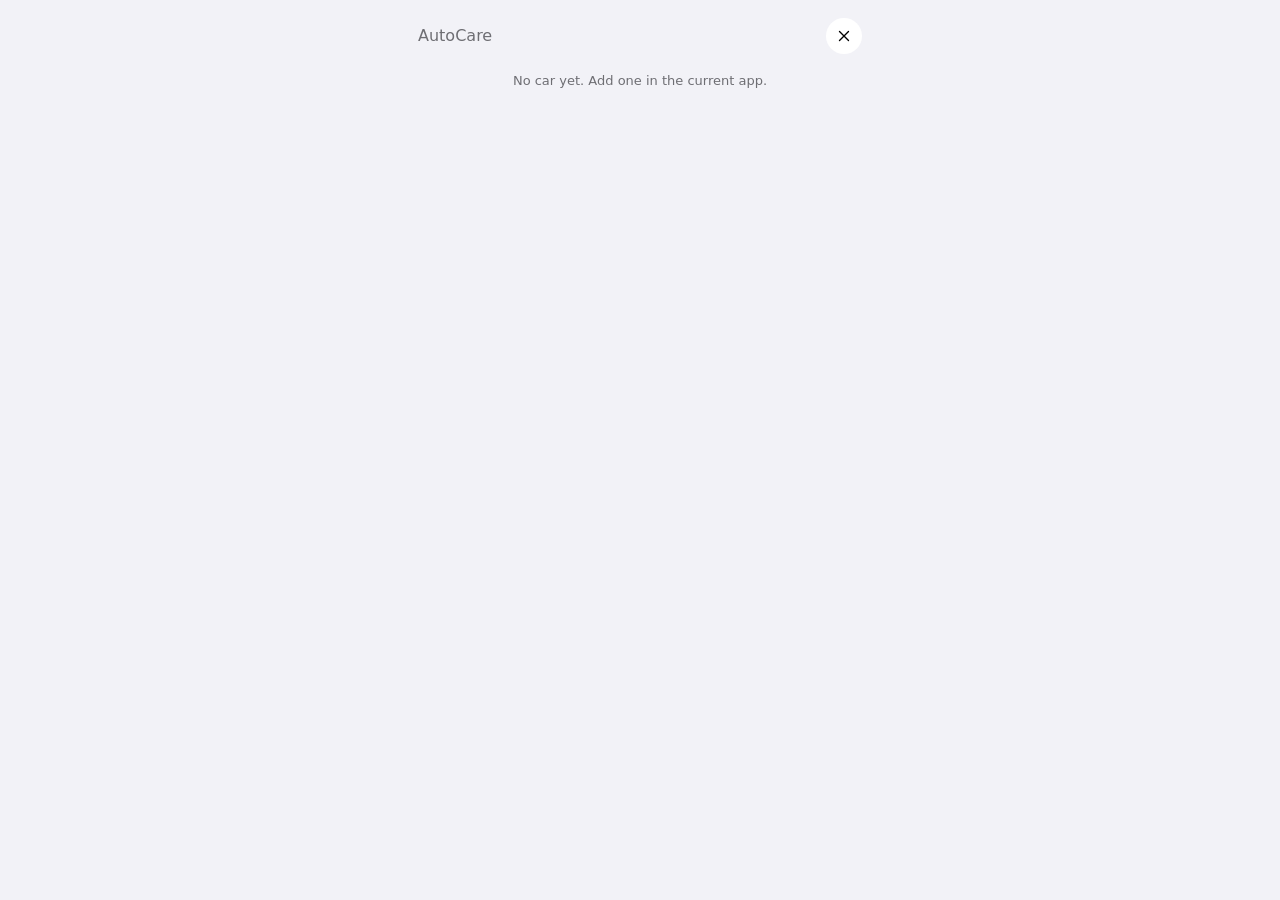
==== next/index.html @ a3331daf "Add the new Home screen as a read-only preview beside the app The owner finds the design dated. Meas" ====
<!DOCTYPE html>
<html lang="en" dir="ltr">
<head>
    <meta charset="UTF-8">
    <meta name="viewport" content="width=device-width, initial-scale=1, viewport-fit=cover">
    <meta name="apple-mobile-web-app-capable" content="yes">
    <meta name="apple-mobile-web-app-status-bar-style" content="default">
    <meta name="theme-color" content="#F2F2F7" media="(prefers-color-scheme: light)">
    <meta name="theme-color" content="#000000" media="(prefers-color-scheme: dark)">
    <title>AutoCare preview</title>
    <link rel="stylesheet" href="next.css">
</head>
<body>
    <main id="app"></main>
    <div id="toast" role="status" aria-live="polite"></div>

    <!-- The same logic the current app runs, so both always show the same numbers. -->
    <script src="../i18n.js"></script>
    <script src="../storage.js"></script>
    <script src="../recommendations.js"></script>
    <script src="../features.js"></script>
    <script src="next.js"></script>
</body>
</html>
---- next/next.css ----
/* ═══════════════════════════════════════════
   NEXT.CSS — the new design ("Clean iPhone"), preview build.

   Follows the phone: light by day, dark at night, with no setting of its own.
   Everything is laid out with logical properties (inline-start / inline-end),
   so Arabic mirrors without a second stylesheet.
   ═══════════════════════════════════════════ */

:root {
    --bg: #F2F2F7;
    --card: #FFFFFF;
    --ink: #000000;
    --dim: #6E6E73;
    --line: #E3E3E8;
    --accent: #0A66D8;
    --on-accent: #FFFFFF;
    --amber: #B25E00;
    --amber-dot: #FF9F0A;
    --red: #C5221F;
    --red-dot: #FF453A;
    --green: #1F8A3B;
    --bar: rgba(255, 255, 255, .78);
    --plus-shadow: rgba(10, 102, 216, .35);
    --rounded: ui-rounded, "SF Pro Rounded", -apple-system, system-ui, sans-serif;
}

@media (prefers-color-scheme: dark) {
    :root {
        --bg: #000000;
        --card: #1C1C1E;
        --ink: #FFFFFF;
        --dim: #98989F;
        --line: #2F2F32;
        --accent: #4DA2FF;
        --on-accent: #00172F;
        --amber: #FFB340;
        --red: #FF6961;
        --green: #30D158;
        --bar: rgba(40, 40, 43, .78);
        --plus-shadow: rgba(77, 162, 255, .28);
    }
}

* { box-sizing: border-box; margin: 0; -webkit-tap-highlight-color: transparent; }

html { background: var(--bg); }

body {
    background: var(--bg);
    color: var(--ink);
    font: 16px/1.4 -apple-system, "SF Pro Text", system-ui, "Segoe UI", sans-serif;
    -webkit-font-smoothing: antialiased;
    -webkit-text-size-adjust: 100%;
}

#app {
    max-width: 480px;
    margin: 0 auto;
    padding: calc(env(safe-area-inset-top, 0px) + 18px) 18px calc(env(safe-area-inset-bottom, 0px) + 118px);
    min-height: 100vh;
}

button { font: inherit; color: inherit; background: none; border: 0; padding: 0; cursor: pointer; text-align: inherit; }
a { color: inherit; }
:focus-visible { outline: 2px solid var(--accent); outline-offset: 2px; border-radius: 6px; }

svg.ic { width: 22px; height: 22px; fill: none; stroke: currentColor; stroke-width: 1.8; stroke-linecap: round; stroke-linejoin: round; display: block; }
[dir="rtl"] svg.flip { transform: scaleX(-1); }

/* ── Header ── */
.head { display: flex; justify-content: space-between; align-items: center; gap: 12px; }
.head-car { font-size: 16px; color: var(--dim); }
.round { width: 36px; height: 36px; border-radius: 50%; background: var(--card); display: grid; place-items: center; flex: none; text-decoration: none; }
.round svg { width: 18px; height: 18px; }

/* ── Odometer: the one large thing on the screen ── */
.odo { margin-top: 14px; font: 700 60px/1 var(--rounded); letter-spacing: -0.02em; font-variant-numeric: tabular-nums; direction: ltr; unicode-bidi: isolate; display: flex; align-items: baseline; gap: 6px; }
/* Digits stay left-to-right; in Arabic the unit moves to their left */
[dir="rtl"] .odo { flex-direction: row-reverse; justify-content: flex-start; }
.odo small { font-size: 19px; font-weight: 600; color: var(--dim); letter-spacing: 0; }
.est { margin-top: 8px; font-size: 14px; color: var(--dim); display: flex; justify-content: space-between; align-items: baseline; gap: 12px; }
.est button { color: var(--accent); font-weight: 600; white-space: nowrap; }

/* ── Cards ── */
.card { background: var(--card); border-radius: 22px; margin-top: 14px; }
.card h2 { font-size: 14px; font-weight: 600; color: var(--dim); padding: 14px 16px 0; }

/* ── Road ahead ──
   One line for the next stretch of driving. Jobs that fall close together share a
   marker, because they are one trip to the workshop. */
.track { position: relative; height: 92px; margin: 0 18px; }
.track-line { position: absolute; inset-inline: 0; top: 40px; height: 4px; border-radius: 2px; background: var(--line); }
.mark { position: absolute; top: 34px; width: 16px; height: 16px; border-radius: 50%; background: var(--card); border: 3px solid var(--dim); margin-inline-start: -8px; }
.mark.now { background: var(--ink); border-color: var(--ink); margin-inline-start: 0; }
.mark.soon { background: var(--amber-dot); border-color: var(--amber-dot); }
.mark.overdue { background: var(--red-dot); border-color: var(--red-dot); }
.lab { position: absolute; font-size: 13px; line-height: 1.25; font-weight: 600; white-space: nowrap; }
.lab.below { top: 56px; }
.lab.above { top: 0; }
.lab.end { text-align: end; }
.lab span { display: block; font-weight: 400; color: var(--dim); }
.lab.soon span { color: var(--amber); font-weight: 600; }
.lab.overdue span { color: var(--red); font-weight: 600; }
.lab.crowded { visibility: hidden; }

/* ── Next up ── */
.row { display: flex; align-items: center; gap: 12px; padding: 14px 16px; width: 100%; }
.row + .row { border-top: 1px solid var(--line); margin-inline-start: 16px; padding-inline-start: 0; width: calc(100% - 16px); }
.row-main { flex: 1; min-width: 0; }
.row-main strong { font-size: 16.5px; font-weight: 600; display: block; letter-spacing: -0.01em; overflow: hidden; text-overflow: ellipsis; white-space: nowrap; }
.row-main span { font-size: 14px; color: var(--dim); display: block; overflow: hidden; text-overflow: ellipsis; white-space: nowrap; }
.row.soon .row-main span { color: var(--amber); font-weight: 600; }
.row.overdue .row-main span { color: var(--red); font-weight: 600; }
.log { background: var(--accent); color: var(--on-accent); font-size: 15px; font-weight: 600; border-radius: 999px; padding: 8px 18px; flex: none; }
.chev { color: var(--dim); opacity: .6; flex: none; }
.chev svg { width: 16px; height: 16px; }
.empty { padding: 16px; font-size: 15px; color: var(--dim); }

/* ── Tiles ── */
.tiles { display: grid; grid-template-columns: 1fr 1fr; gap: 10px; margin-top: 10px; }
.tile { background: var(--card); border-radius: 22px; padding: 13px 16px 15px; min-width: 0; }
.tile > span { font-size: 14px; color: var(--dim); display: block; }
.tile strong { font: 700 26px/1.15 var(--rounded); display: block; margin-top: 4px; white-space: nowrap; }
.tile strong small { font-size: 13px; font-weight: 600; color: var(--dim); }
.tile strong.word { font-family: inherit; font-size: 17px; font-weight: 600; line-height: 1.3; margin-top: 8px; white-space: normal; }
.tile strong.ok { color: var(--green); }
.tile strong.soon { color: var(--amber); }
.tile strong.overdue { color: var(--red); }

.note { margin-top: 18px; text-align: center; font-size: 13px; color: var(--dim); }

/* ── Floating tab bar ── */
.dock { position: fixed; inset-inline: 0; bottom: calc(env(safe-area-inset-bottom, 0px) + 14px); display: flex; gap: 10px; align-items: center; max-width: 480px; margin: 0 auto; padding: 0 14px; pointer-events: none; }
.dock > * { pointer-events: auto; }
.pill { flex: 1; display: flex; justify-content: space-around; background: var(--bar); -webkit-backdrop-filter: blur(18px) saturate(1.6); backdrop-filter: blur(18px) saturate(1.6); border-radius: 999px; padding: 8px 6px; box-shadow: 0 6px 22px rgba(0, 0, 0, .14), inset 0 0 0 1px rgba(255, 255, 255, .08); }
.pill button { font-size: 11px; font-weight: 600; color: var(--dim); display: grid; justify-items: center; gap: 2px; padding: 3px 14px; min-width: 64px; }
.pill button[aria-current="page"] { color: var(--accent); }
.plus { width: 56px; height: 56px; border-radius: 50%; background: var(--accent); color: var(--on-accent); display: grid; place-items: center; box-shadow: 0 6px 18px var(--plus-shadow); flex: none; }
.plus svg { width: 26px; height: 26px; stroke-width: 2.2; }

/* ── Toast ── */
#toast { position: fixed; inset-inline: 0; bottom: calc(env(safe-area-inset-bottom, 0px) + 92px); margin: 0 auto; width: max-content; max-width: calc(100% - 36px); background: var(--ink); color: var(--bg); font-size: 14px; font-weight: 500; text-align: center; padding: 10px 16px; border-radius: 14px; opacity: 0; transform: translateY(8px); transition: opacity .18s ease, transform .18s ease; pointer-events: none; }
#toast.show { opacity: 1; transform: none; }

@media (prefers-reduced-motion: reduce) { #toast { transition: none; } }
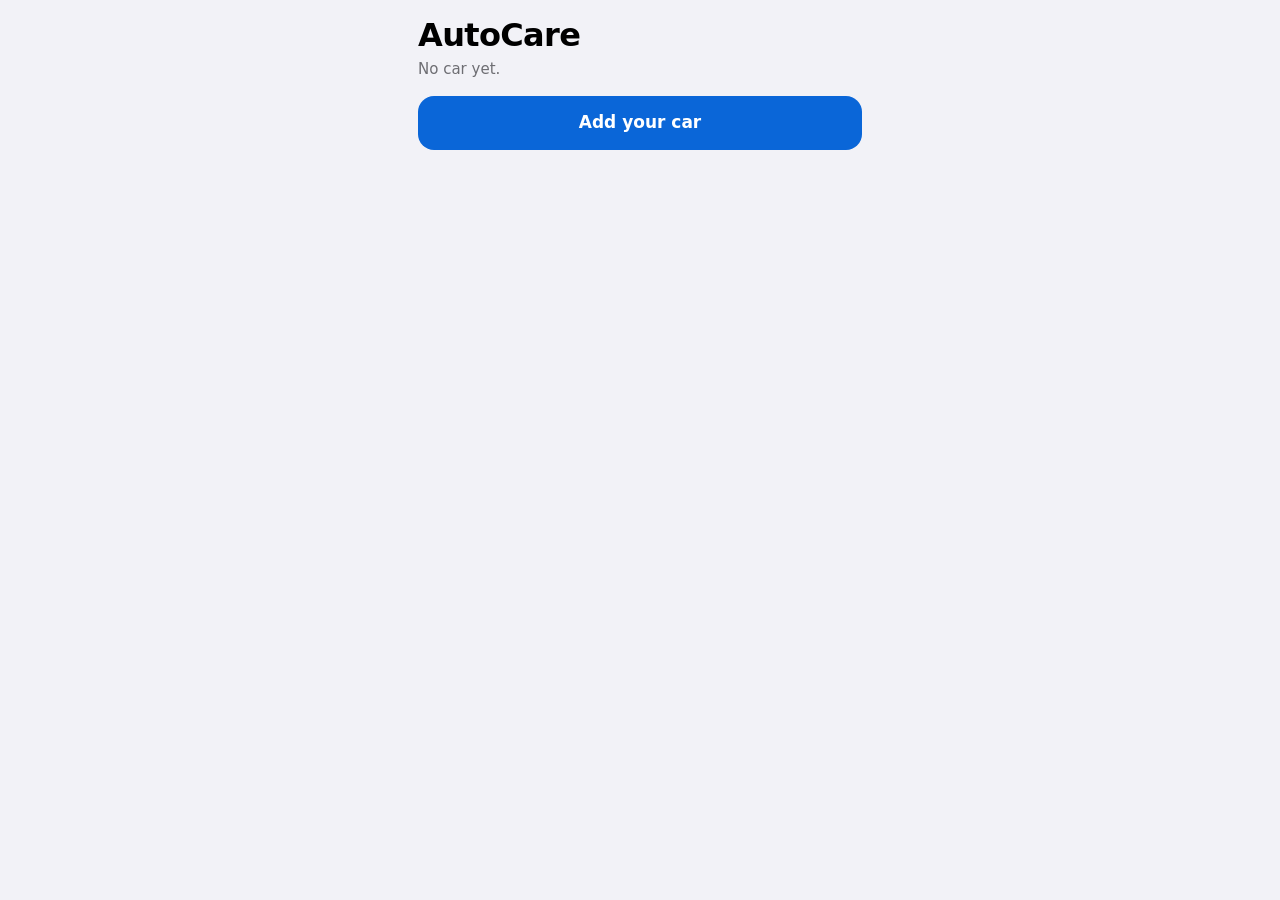
==== commit 3639defd: "Make the new design the app, with working logging, editing and settings index.html is now the new de" ====
--- a/next/index.html
+++ b/next/index.html
@@ -1,24 +1,11 @@
 <!DOCTYPE html>
-<html lang="en" dir="ltr">
+<html lang="en">
 <head>
     <meta charset="UTF-8">
-    <meta name="viewport" content="width=device-width, initial-scale=1, viewport-fit=cover">
-    <meta name="apple-mobile-web-app-capable" content="yes">
-    <meta name="apple-mobile-web-app-status-bar-style" content="default">
-    <meta name="theme-color" content="#F2F2F7" media="(prefers-color-scheme: light)">
-    <meta name="theme-color" content="#000000" media="(prefers-color-scheme: dark)">
-    <title>AutoCare preview</title>
-    <link rel="stylesheet" href="next.css">
+    <meta name="viewport" content="width=device-width, initial-scale=1">
+    <!-- The preview lived here while it was being built. It is the app now. -->
+    <meta http-equiv="refresh" content="0; url=../">
+    <title>AutoCare</title>
 </head>
-<body>
-    <main id="app"></main>
-    <div id="toast" role="status" aria-live="polite"></div>
-
-    <!-- The same logic the current app runs, so both always show the same numbers. -->
-    <script src="../i18n.js"></script>
-    <script src="../storage.js"></script>
-    <script src="../recommendations.js"></script>
-    <script src="../features.js"></script>
-    <script src="next.js"></script>
-</body>
+<body><a href="../">AutoCare</a><script>location.replace('../');</script></body>
 </html>
